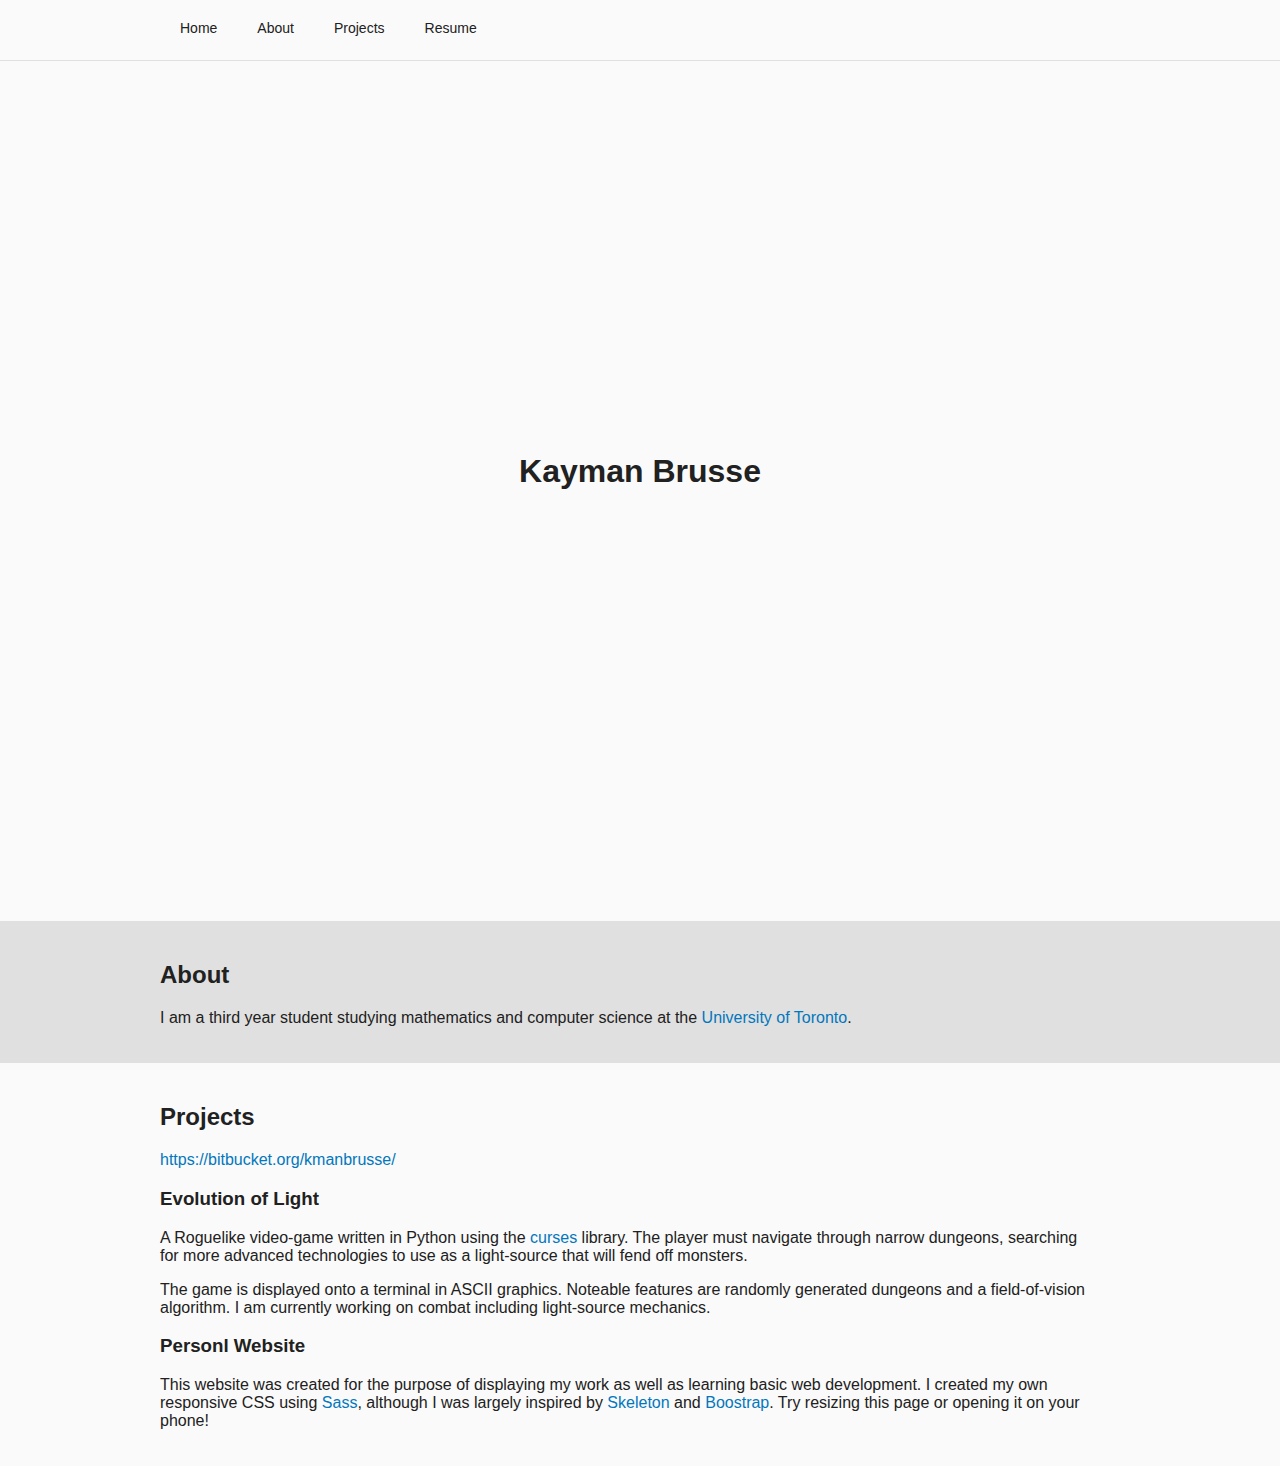
==== index.html @ 4e37dde0 "Added some content. NavBar hovers are the only big thing left to fix." ====
<!DOCTYPE html>
<html lang="en-US">

    <head>
        <meta charset="UTF-8">
        <title>KB</title>
        <meta http-equiv="X-UA-Compatible" content="IE=Edge">
        <meta name="viewport" content="width=device-width, initial-scale=1">
        
        <!-- Responsive CSS -->
        <link rel="stylesheet" href="css/responsive.css">

    </head>

    <body>
        <!-- Nav Bar. -->
        <div class="navbar">
          <nav>
            <ul>
              <li>
                <a class="styled" href="index.html">Home</a>
              </li>
              <li>
                <a class="styled" href="#about">About</a>
              </li>
              <li>
                <a class="styled" href="#projects">Projects</a>
              </li>
              <li>
                <a class="styled" href="#">Resume</a>
              </li>
            </ul>
          </nav>
        </div>

    <div class="res-container">
        <div class="title-container">
            <h1>Kayman Brusse</h1>
        </div>

        <div class="section-container-dark">
            <section id="about">
                <h2>About</h2>
                <p>I am a third year student studying mathematics and computer
                science at the <a class="styled" href="https://www.utoronto.ca/">University of
                Toronto</a>. </p>
            </section>
        </div>

        <div class="section-container">
            <section id="projects">
                <h2>Projects</h2>
                <p>
                <a class="styled" href="https://bitbucket.org/kmanbrusse/">
                https://bitbucket.org/kmanbrusse/</a>
                </p>
                <h3>Evolution of Light</h3>
                <p> A Roguelike video-game written in Python using the <a
                class="styled"
                href="https://docs.python.org/2/howto/curses.html">curses</a>
                library. The player must navigate through narrow dungeons,
                searching for more advanced technologies to use as a
                light-source that will fend off monsters.
                </p>
                <p> The game is displayed onto a terminal in ASCII graphics.
                Noteable features are randomly generated dungeons and a
                field-of-vision algorithm. I am currently working on combat
                including light-source mechanics. 
                </p>
                <h3>Personl Website</h3>
                <p>
                This website was created for the purpose of displaying my work
                as well as learning basic web development. I created my own 
                responsive CSS using <a class="styled" 
                href="http://sass-lang.com/">Sass</a>, although I was largely 
                inspired by <a class="styled"
                href="http://getskeleton.com/">Skeleton</a> and <a
                class="styled" href="http://getbootstrap.com/">Boostrap</a>.
                Try resizing this page or opening it on your phone!
                </p>
            </section>
        </div>
    </div>

    </body>
</html>
---- css/responsive.css ----
/* Responsive CSS - SCSS
 * Author: Kayman Brusse
 */
html, body {
  padding: 0;
  margin: 0;
  font-family: Helvetica, sans-serif;
  background-color: #fafafa;
  color: #212121; }

p {
  padding-right: 30px; }

a {
  color: #0277bd;
  text-decoration: none;
  position: relative; }

a.styled:after {
  content: '';
  position: absolute;
  bottom: 0;
  left: 0;
  width: 0%;
  border-bottom: thin solid #0277bd;
  transition: 0.3s; }
a.styled:hover:after {
  width: 100%; }

.navbar {
  height: 60px;
  width: 100%;
  font-size: 14px;
  border-bottom-style: none;
  background-color: #fafafa; }
  @media (min-width: 1200px) {
    .navbar {
      border-bottom: thin solid #E0E0E0;
      position: fixed; } }
  @media (min-width: 1200px) {
    .navbar nav {
      width: 960px;
      margin: 0 auto; } }
  .navbar ul {
    margin: 0;
    padding: 0; }
  .navbar li {
    display: inline;
    float: left;
    width: 100%;
    display: block;
    border-bottom-style: solid;
    border-bottom: thin solid #f5f5f5; }
    .navbar li:hover {
      background-color: #f5f5f5;
      transition: background-color 0.5s ease; }
    @media (min-width: 1200px) {
      .navbar li {
        border-bottom-style: none;
        display: inline;
        width: auto; } }
  .navbar a {
    display: block;
    text-align: left;
    text-decoration: none;
    color: #212121;
    padding: 20px; }

.title-container {
  text-align: center;
  vertical-align: middle;
  padding: 40px; }
  @media (min-width: 1200px) {
    .title-container {
      height: 100vh;
      line-height: 100vh;
      padding: 0; } }

.section-container-dark {
  background-color: #E0E0E0; }

section {
  width: 100%;
  padding: 20px;
  padding-right: 20px; }
  @media (min-width: 1200px) {
    section {
      width: 960px;
      margin: 0 auto; } }

.res-container {
  overflow: hidden;
  margin: auto;
  width: 100%; }

/*# sourceMappingURL=responsive.css.map */
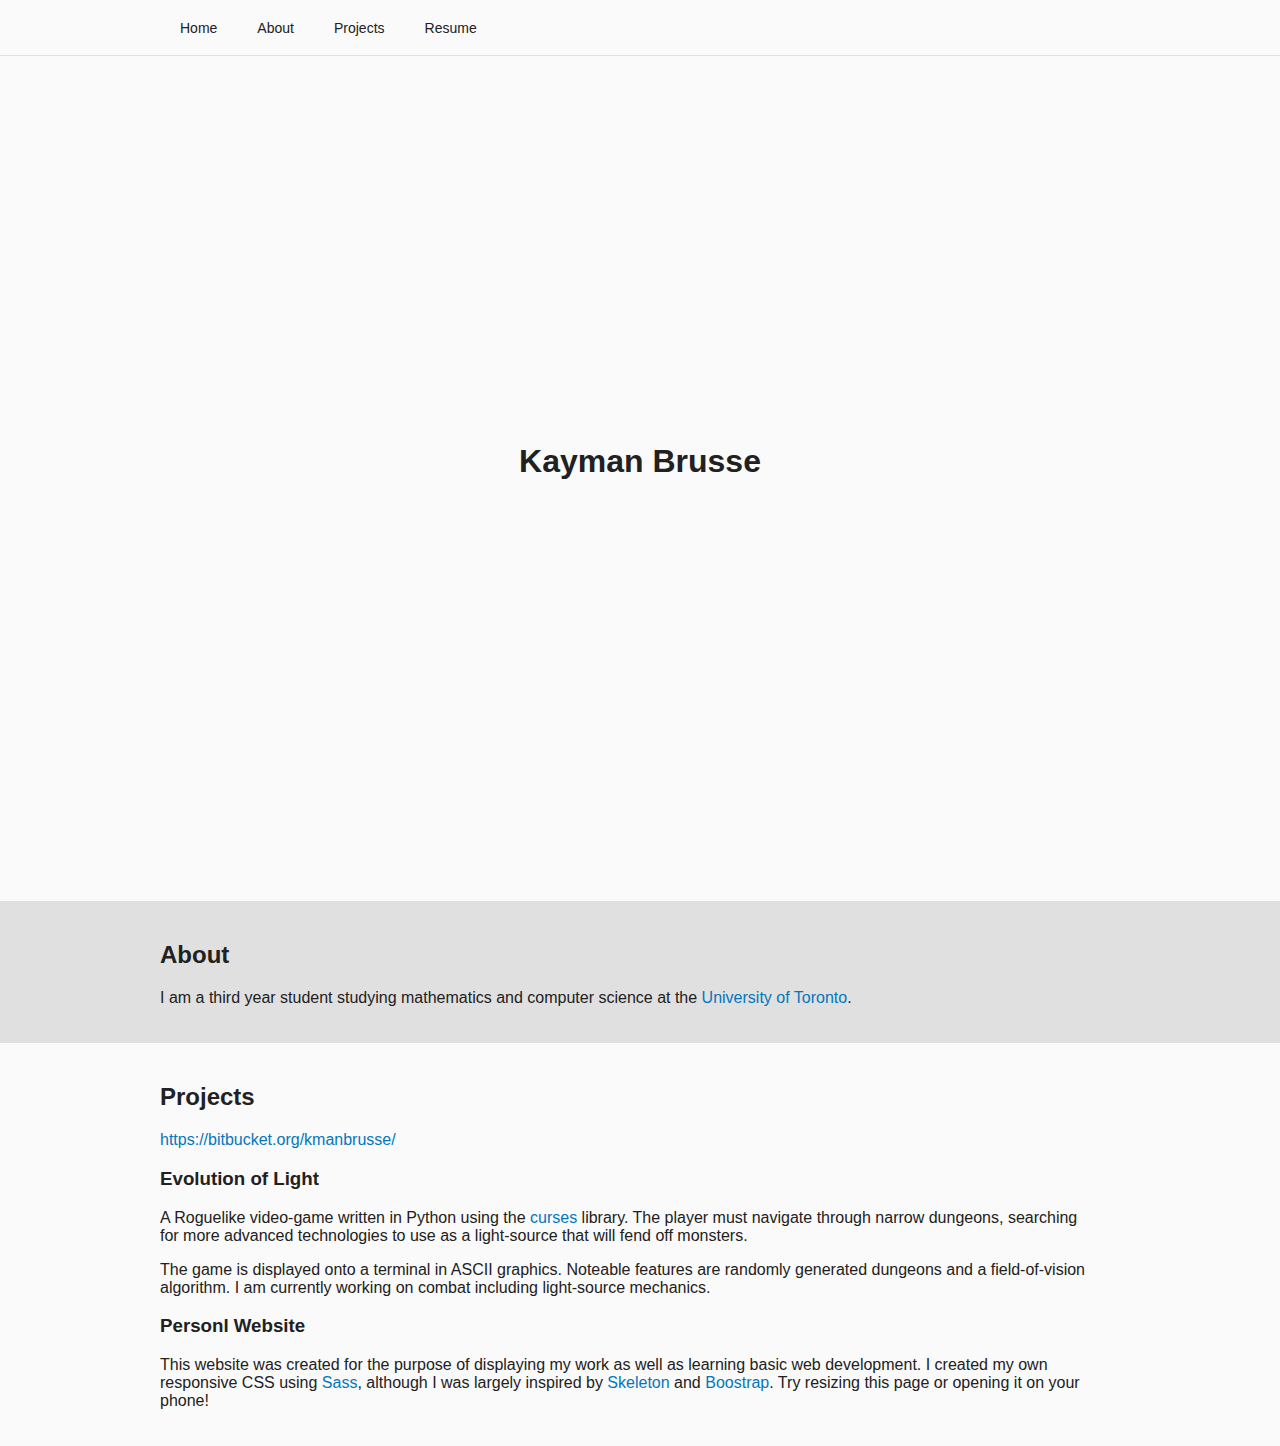
==== commit 7fe315c7: "Fixed nav bar and hacked a fix for title screen size." ====
--- a/index.html
+++ b/index.html
@@ -9,28 +9,27 @@
         
         <!-- Responsive CSS -->
         <link rel="stylesheet" href="css/responsive.css">
-
     </head>
 
     <body>
         <!-- Nav Bar. -->
         <div class="navbar">
-          <nav>
-            <ul>
-              <li>
-                <a class="styled" href="index.html">Home</a>
-              </li>
-              <li>
-                <a class="styled" href="#about">About</a>
-              </li>
-              <li>
-                <a class="styled" href="#projects">Projects</a>
-              </li>
-              <li>
-                <a class="styled" href="#">Resume</a>
-              </li>
-            </ul>
-          </nav>
+            <nav>
+                <ul>
+                    <li>
+                        <a class="styled" href="index.html">Home</a>
+                    </li>
+                    <li>
+                        <a class="styled" href="#about">About</a>
+                    </li>
+                    <li>
+                        <a class="styled" href="#projects">Projects</a>
+                    </li>
+                    <li>
+                        <a class="styled" href="#">Resume</a>
+                    </li>
+                </ul>
+            </nav>
         </div>
 
     <div class="res-container">
--- a/css/responsive.css
+++ b/css/responsive.css
@@ -28,7 +28,7 @@
   width: 100%; }
 
 .navbar {
-  height: 60px;
+  height: 55px;
   width: 100%;
   font-size: 14px;
   border-bottom-style: none;
@@ -72,9 +72,10 @@
   padding: 40px; }
   @media (min-width: 1200px) {
     .title-container {
-      height: 100vh;
-      line-height: 100vh;
-      padding: 0; } }
+      height: calc(100vh - 20px);
+      line-height: calc(100vh - 20px);
+      padding: 0;
+      margin: 0; } }
 
 .section-container-dark {
   background-color: #E0E0E0; }
@@ -90,7 +91,7 @@
 
 .res-container {
   overflow: hidden;
-  margin: auto;
+  margin: 0 auto;
   width: 100%; }
 
 /*# sourceMappingURL=responsive.css.map */
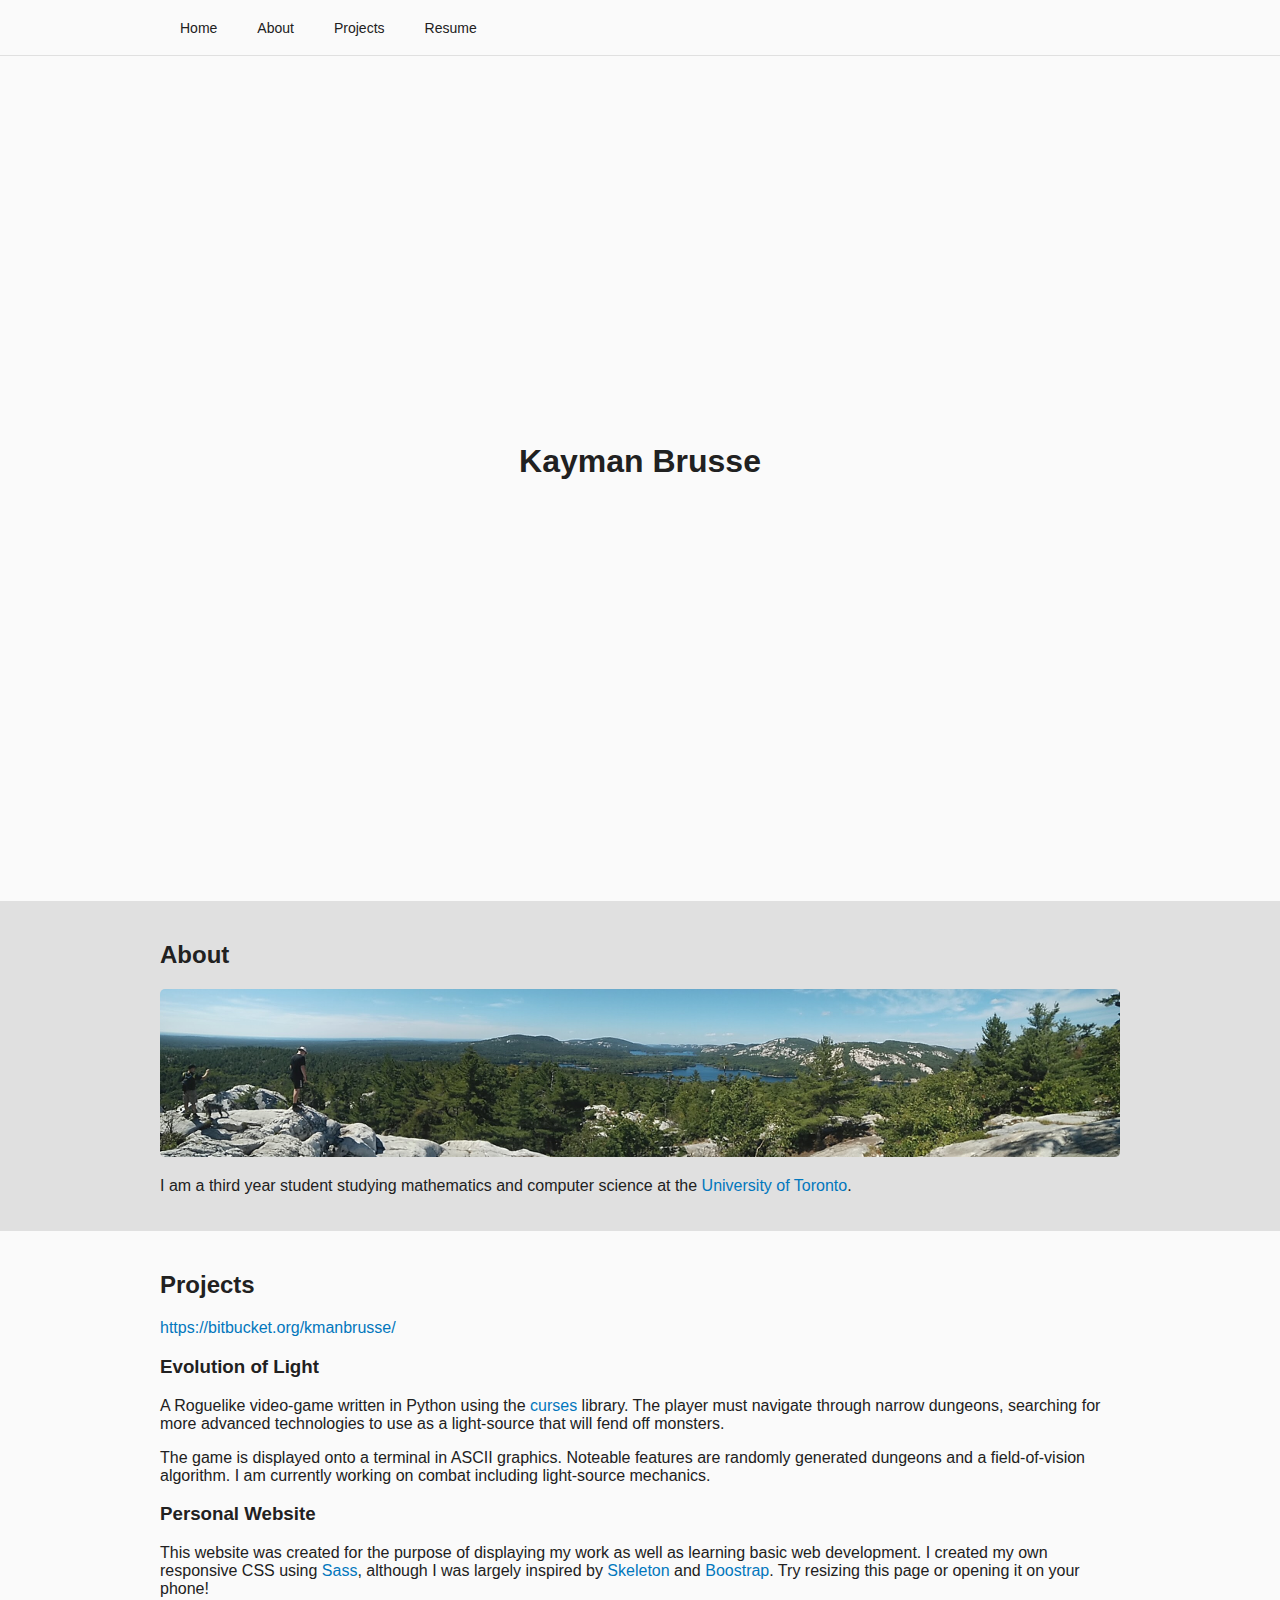
==== commit ae846d4a: "Merge branch 'sass_css'" ====
--- a/index.html
+++ b/index.html
@@ -5,6 +5,8 @@
         <meta charset="UTF-8">
         <title>KB</title>
         <meta http-equiv="X-UA-Compatible" content="IE=Edge">
+
+        <!-- Responsive Meta Tag -->
         <meta name="viewport" content="width=device-width, initial-scale=1">
         
         <!-- Responsive CSS -->
@@ -12,6 +14,7 @@
     </head>
 
     <body>
+
         <!-- Nav Bar. -->
         <div class="navbar">
             <nav>
@@ -33,50 +36,63 @@
         </div>
 
     <div class="res-container">
+        
+        <!-- Title Page -->
         <div class="title-container">
             <h1>Kayman Brusse</h1>
         </div>
 
+        <!-- About Section -->
         <div class="section-container-dark">
-            <section id="about">
+            <span class="anchor" id="about"></span> <!-- Linked from navbar. -->
+
+            <section>
                 <h2>About</h2>
+                
+                <img sizes="75vw"
+                srcset="resources/about_title_960.png 960w,
+                resources/about_title_massive.png 2448ww"
+                src="resources/about_title_768.png"
+                alt="Me at The Crack in Killarney">
+
+
                 <p>I am a third year student studying mathematics and computer
-                science at the <a class="styled" href="https://www.utoronto.ca/">University of
-                Toronto</a>. </p>
+                science at the <a class="styled" href="https://www.utoronto.ca/">
+                University of Toronto</a>.</p>
             </section>
         </div>
+        
+        <!-- Projects Section -->
+        <div class="section-container">
+            <span class="anchor" id="projects"></span>
 
-        <div class="section-container">
-            <section id="projects">
+            <section>
                 <h2>Projects</h2>
-                <p>
-                <a class="styled" href="https://bitbucket.org/kmanbrusse/">
-                https://bitbucket.org/kmanbrusse/</a>
-                </p>
+                <p><a class="styled" href="https://bitbucket.org/kmanbrusse/">
+                    https://bitbucket.org/kmanbrusse/</a></p>
+                
                 <h3>Evolution of Light</h3>
                 <p> A Roguelike video-game written in Python using the <a
                 class="styled"
                 href="https://docs.python.org/2/howto/curses.html">curses</a>
                 library. The player must navigate through narrow dungeons,
                 searching for more advanced technologies to use as a
-                light-source that will fend off monsters.
-                </p>
+                light-source that will fend off monsters.</p>
+
                 <p> The game is displayed onto a terminal in ASCII graphics.
                 Noteable features are randomly generated dungeons and a
                 field-of-vision algorithm. I am currently working on combat
-                including light-source mechanics. 
-                </p>
-                <h3>Personl Website</h3>
-                <p>
-                This website was created for the purpose of displaying my work
+                including light-source mechanics. </p>
+                
+                <h3>Personal Website</h3>
+                <p>This website was created for the purpose of displaying my work
                 as well as learning basic web development. I created my own 
                 responsive CSS using <a class="styled" 
                 href="http://sass-lang.com/">Sass</a>, although I was largely 
                 inspired by <a class="styled"
                 href="http://getskeleton.com/">Skeleton</a> and <a
                 class="styled" href="http://getbootstrap.com/">Boostrap</a>.
-                Try resizing this page or opening it on your phone!
-                </p>
+                Try resizing this page or opening it on your phone!</p>
             </section>
         </div>
     </div>
--- a/css/responsive.css
+++ b/css/responsive.css
@@ -1,15 +1,18 @@
 /* Responsive CSS - SCSS
  * Author: Kayman Brusse
  */
-html, body {
+/* -- Responsive Mixins -- */
+/* -- Responsive Classes -- */
+body {
   padding: 0;
   margin: 0;
   font-family: Helvetica, sans-serif;
   background-color: #fafafa;
   color: #212121; }
 
-p {
-  padding-right: 30px; }
+img {
+  width: 100%;
+  border-radius: 5px; }
 
 a {
   color: #0277bd;
@@ -33,10 +36,14 @@
   font-size: 14px;
   border-bottom-style: none;
   background-color: #fafafa; }
-  @media (min-width: 1200px) {
+  @media (min-width: 960px) {
     .navbar {
       border-bottom: thin solid #E0E0E0;
       position: fixed; } }
+  @media (min-width: 960px) {
+    .navbar nav {
+      width: 768px;
+      margin: 0 auto; } }
   @media (min-width: 1200px) {
     .navbar nav {
       width: 960px;
@@ -45,20 +52,18 @@
     margin: 0;
     padding: 0; }
   .navbar li {
-    display: inline;
     float: left;
     width: 100%;
     display: block;
-    border-bottom-style: solid;
-    border-bottom: thin solid #f5f5f5; }
-    .navbar li:hover {
-      background-color: #f5f5f5;
-      transition: background-color 0.5s ease; }
-    @media (min-width: 1200px) {
+    border-bottom: thin solid #E0E0E0; }
+    @media (min-width: 960px) {
       .navbar li {
         border-bottom-style: none;
         display: inline;
         width: auto; } }
+    .navbar li:hover {
+      background-color: #f5f5f5;
+      transition: background-color 0.5s ease; }
   .navbar a {
     display: block;
     text-align: left;
@@ -66,28 +71,44 @@
     color: #212121;
     padding: 20px; }
 
+/* -- Title Container -- 
+ * 
+ * Container for a centered title page.
+ */
 .title-container {
   text-align: center;
   vertical-align: middle;
   padding: 40px; }
-  @media (min-width: 1200px) {
+  @media (min-width: 960px) {
     .title-container {
       height: calc(100vh - 20px);
       line-height: calc(100vh - 20px);
       padding: 0;
       margin: 0; } }
 
+.section-container {
+  width: 100%; }
+
 .section-container-dark {
+  width: 100%;
   background-color: #E0E0E0; }
 
 section {
-  width: 100%;
-  padding: 20px;
-  padding-right: 20px; }
+  padding: 20px; }
+  @media (min-width: 960px) {
+    section {
+      width: 768px;
+      margin: 0 auto; } }
   @media (min-width: 1200px) {
     section {
       width: 960px;
       margin: 0 auto; } }
+
+.anchor {
+  display: block;
+  position: relative;
+  top: -55px;
+  visibility: hidden; }
 
 .res-container {
   overflow: hidden;
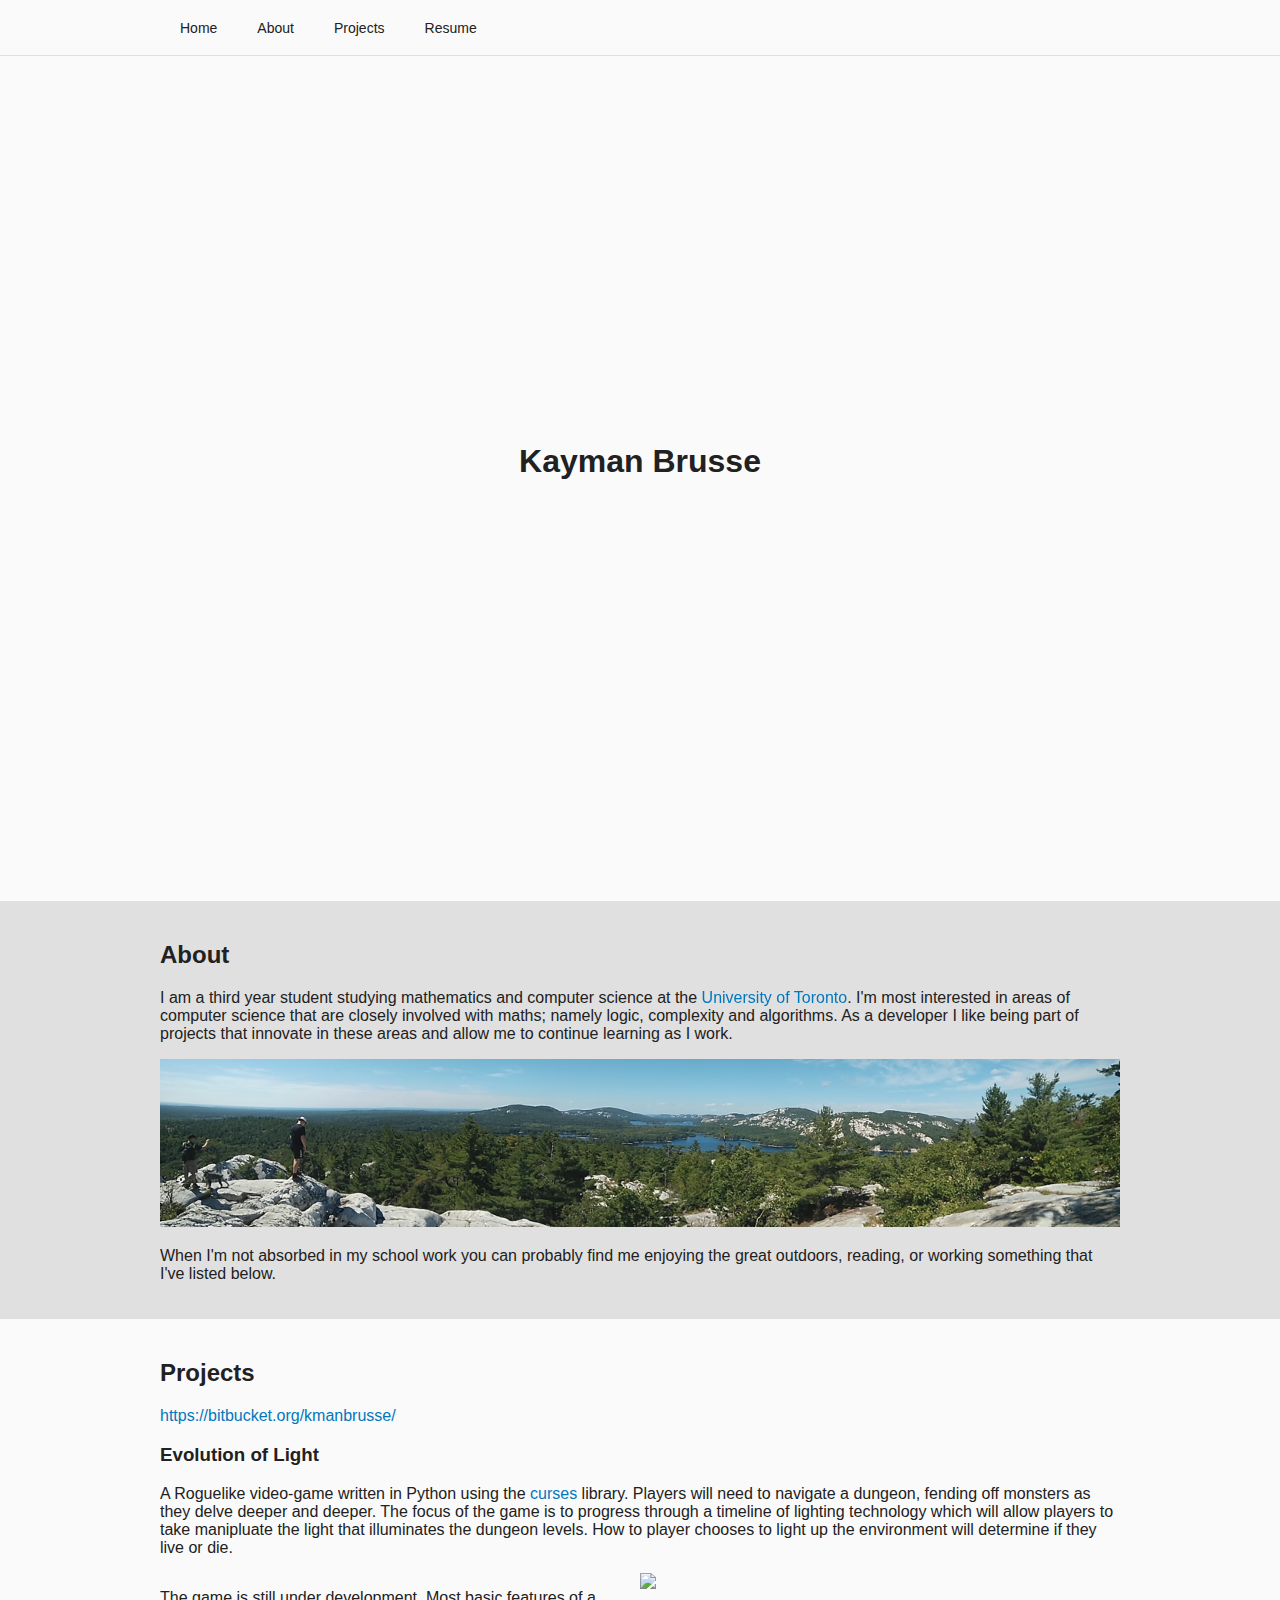
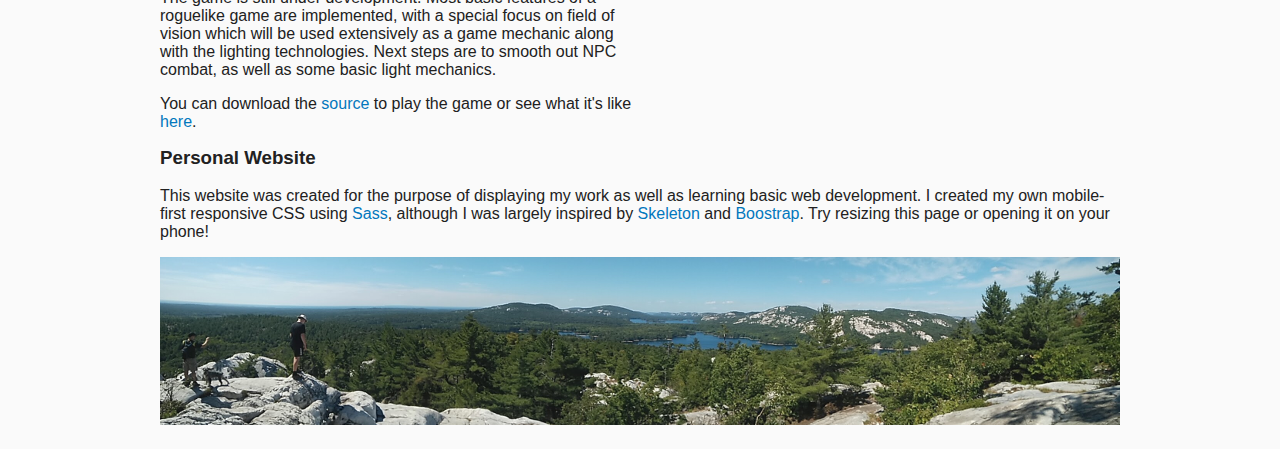
==== commit 1b8cc20f: "Fixed links not being underlined properly." ====
--- a/index.html
+++ b/index.html
@@ -11,91 +11,143 @@
         
         <!-- Responsive CSS -->
         <link rel="stylesheet" href="css/responsive.css">
+        
+        <!-- Responsive JS -->
+        <script type="text/javascript" src="js/responsive.js"></script>
     </head>
 
     <body>
-
-        <!-- Nav Bar. -->
-        <div class="navbar">
+        
+        <!-- Nav Bar -->
+        <div class="navbar-container" id="top_navbar">
             <nav>
                 <ul>
+                    
+                    <!-- Home Button -->
                     <li>
                         <a class="styled" href="index.html">Home</a>
                     </li>
-                    <li>
-                        <a class="styled" href="#about">About</a>
-                    </li>
-                    <li>
-                        <a class="styled" href="#projects">Projects</a>
-                    </li>
-                    <li>
-                        <a class="styled" href="#">Resume</a>
-                    </li>
+
+                    <!-- Dropdown Menu Buttom -->
+                    <div class="navbar-burger-menu">
+                        <li>
+                            <a href="javascript:void(0)"
+                            onclick="toggle_navbar_menu()">
+                                <span></span>
+                                <span></span>
+                                <span></span>
+                            </a>
+                        </li>  
+                    </div>
+
+                    <!-- Dropdown Menu Items -->
+                    <div class="navbar-menu-items">
+                        <li>
+                            <a class="styled" href="#about">About</a>
+                        </li>
+                        <li>
+                            <a class="styled" href="#projects">Projects</a>
+                        </li>
+                        <li>
+                            <a class="styled" href="#">Resume</a>
+                        </li>
+                    </div>
                 </ul>
             </nav>
         </div>
 
-    <div class="res-container">
-        
-        <!-- Title Page -->
-        <div class="title-container">
-            <h1>Kayman Brusse</h1>
+        <div class="res-container">
+            
+            <!-- Title Page -->
+            <div class="title-container">
+                <h1>Kayman Brusse</h1>
+            </div>
+
+            <!-- About Section -->
+            <div class="section-container-dark">
+                <span class="anchor" id="about"></span> <!-- Linked from navbar. -->
+
+                <section>
+                    <div class="col-1-1">
+                    <h2>About</h2>
+                    
+                    <p>I am a third year student studying mathematics and computer
+                    science at the <a class="styled" href="https://www.utoronto.ca/">
+                    University of Toronto</a>. I'm most interested in areas of
+                    computer science that are closely involved with maths; namely
+                    logic, complexity and algorithms. As a developer I like being
+                    part of projects that innovate in these areas and allow me to
+                    continue learning as I work.</p>
+
+                    <img sizes="75vw"
+                    srcset="resources/about_title_960.png 960w,
+                    resources/about_title_massive.png 2448w"
+                    src="resources/about_title_768.png"
+                    alt="Me at The Crack in Killarney">
+
+                    <p>When I'm not absorbed in my school work you can probably find me
+                    enjoying the great outdoors, reading, or working
+                    something that I've listed below. </p>
+                    </div>
+                </section>
+            </div>
+            
+            <!-- Projects Section -->
+            <div class="section-container">
+                <span class="anchor" id="projects"></span>
+
+                <section>
+                    <div class="col-1-1">
+                    <h2>Projects</h2>
+                    <p><a class="styled" href="https://bitbucket.org/kmanbrusse/">
+                        https://bitbucket.org/kmanbrusse/</a></p>
+                    
+                    <h3>Evolution of Light</h3>
+
+                    <p> A Roguelike video-game written in Python using the <a
+                    class="styled"
+                    href="https://docs.python.org/2/howto/curses.html">curses</a>
+                    library. Players will need to navigate a dungeon, fending off
+                    monsters as they delve deeper and deeper. The focus of the game
+                    is to progress through a timeline of lighting technology which
+                    will allow players to take manipluate the light that
+                    illuminates the dungeon levels. How to player chooses to light
+                    up the environment will determine if they live or die.</p>
+                    </div>
+
+                    <div class="col-1-2"> 
+                    <p> The game is still under development. Most basic features of
+                    a roguelike game are implemented, with a special focus on field
+                    of vision which will be used extensively as a game mechanic
+                    along with the lighting technologies. Next steps are to smooth
+                    out NPC combat, as well as some basic light mechanics.</p>
+
+                    <p> You can download the <a class="styled"
+                    href="https://bitbucket.org/kmanbrusse/evolution_of_light">source</a> 
+                    to play the game or see what it's like <a class="styled"
+                    href="#">here</a>.</p>
+                    </div>
+                    
+                    <div class="col-1-2">
+                    <img src="resources/eol_scrnsht_700.png">
+                    </div>
+                    
+                    <div class="col-1-1">
+                    <h3>Personal Website</h3>
+                    
+                    <p>This website was created for the purpose of displaying my work
+                    as well as learning basic web development. I created my own
+                    mobile-first responsive CSS using <a class="styled" 
+                    href="http://sass-lang.com/">Sass</a>, although I was largely 
+                    inspired by <a class="styled"
+                    href="http://getskeleton.com/">Skeleton</a> and <a
+                    class="styled" href="http://getbootstrap.com/">Boostrap</a>.
+                    Try resizing this page or opening it on your phone!</p>
+
+                    <img src="resources/about_title_960.png">
+                    </div>
+                </section>
+            </div>
         </div>
-
-        <!-- About Section -->
-        <div class="section-container-dark">
-            <span class="anchor" id="about"></span> <!-- Linked from navbar. -->
-
-            <section>
-                <h2>About</h2>
-                
-                <img sizes="75vw"
-                srcset="resources/about_title_960.png 960w,
-                resources/about_title_massive.png 2448ww"
-                src="resources/about_title_768.png"
-                alt="Me at The Crack in Killarney">
-
-
-                <p>I am a third year student studying mathematics and computer
-                science at the <a class="styled" href="https://www.utoronto.ca/">
-                University of Toronto</a>.</p>
-            </section>
-        </div>
-        
-        <!-- Projects Section -->
-        <div class="section-container">
-            <span class="anchor" id="projects"></span>
-
-            <section>
-                <h2>Projects</h2>
-                <p><a class="styled" href="https://bitbucket.org/kmanbrusse/">
-                    https://bitbucket.org/kmanbrusse/</a></p>
-                
-                <h3>Evolution of Light</h3>
-                <p> A Roguelike video-game written in Python using the <a
-                class="styled"
-                href="https://docs.python.org/2/howto/curses.html">curses</a>
-                library. The player must navigate through narrow dungeons,
-                searching for more advanced technologies to use as a
-                light-source that will fend off monsters.</p>
-
-                <p> The game is displayed onto a terminal in ASCII graphics.
-                Noteable features are randomly generated dungeons and a
-                field-of-vision algorithm. I am currently working on combat
-                including light-source mechanics. </p>
-                
-                <h3>Personal Website</h3>
-                <p>This website was created for the purpose of displaying my work
-                as well as learning basic web development. I created my own 
-                responsive CSS using <a class="styled" 
-                href="http://sass-lang.com/">Sass</a>, although I was largely 
-                inspired by <a class="styled"
-                href="http://getskeleton.com/">Skeleton</a> and <a
-                class="styled" href="http://getbootstrap.com/">Boostrap</a>.
-                Try resizing this page or opening it on your phone!</p>
-            </section>
-        </div>
-    </div>
-
     </body>
 </html>
--- a/css/responsive.css
+++ b/css/responsive.css
@@ -1,7 +1,7 @@
-/* Responsive CSS - SCSS
+/* 
+ * Responsive CSS - SCSS
  * Author: Kayman Brusse
  */
-/* -- Responsive Mixins -- */
 /* -- Responsive Classes -- */
 body {
   padding: 0;
@@ -11,80 +11,114 @@
   color: #212121; }
 
 img {
-  width: 100%;
-  border-radius: 5px; }
+  width: calc(100% + 2*20px);
+  margin-left: -20px; }
+  @media (min-width: 960px) {
+    img {
+      width: 100%;
+      margin-left: 0; } }
 
 a {
   color: #0277bd;
   text-decoration: none;
   position: relative; }
+  a.styled:after {
+    content: '';
+    position: absolute;
+    bottom: 0;
+    left: 0;
+    width: 0%;
+    border-bottom: thin solid #0277bd;
+    transition: 0.3s; }
+  a.styled:hover:after {
+    width: 100%; }
 
-a.styled:after {
-  content: '';
-  position: absolute;
-  bottom: 0;
-  left: 0;
-  width: 0%;
-  border-bottom: thin solid #0277bd;
-  transition: 0.3s; }
-a.styled:hover:after {
-  width: 100%; }
-
-.navbar {
+.navbar-container {
+  border-bottom: thin solid #E0E0E0;
   height: 55px;
   width: 100%;
   font-size: 14px;
-  border-bottom-style: none;
-  background-color: #fafafa; }
+  background-color: #fafafa;
+  position: fixed; }
+  .navbar-container span {
+    display: block;
+    width: 18px;
+    height: 2px;
+    margin-bottom: 4px;
+    background: #212121;
+    padding: 0; }
   @media (min-width: 960px) {
-    .navbar {
-      border-bottom: thin solid #E0E0E0;
-      position: fixed; } }
-  @media (min-width: 960px) {
-    .navbar nav {
+    .navbar-container nav {
       width: 768px;
       margin: 0 auto; } }
   @media (min-width: 1200px) {
-    .navbar nav {
+    .navbar-container nav {
       width: 960px;
       margin: 0 auto; } }
-  .navbar ul {
+  .navbar-container ul {
     margin: 0;
     padding: 0; }
-  .navbar li {
+  .navbar-container li {
     float: left;
-    width: 100%;
-    display: block;
-    border-bottom: thin solid #E0E0E0; }
+    list-style-type: none; }
     @media (min-width: 960px) {
-      .navbar li {
-        border-bottom-style: none;
+      .navbar-container li {
         display: inline;
         width: auto; } }
-    .navbar li:hover {
-      background-color: #f5f5f5;
-      transition: background-color 0.5s ease; }
-  .navbar a {
+  .navbar-container a {
     display: block;
-    text-align: left;
-    text-decoration: none;
     color: #212121;
-    padding: 20px; }
+    padding: 20px;
+    position: relative; }
+  .navbar-container.open .navbar-menu-items {
+    transform: translate(0, -100%); }
+    .navbar-container.open .navbar-menu-items li {
+      display: block;
+      width: 100%;
+      border-bottom: thin solid #E0E0E0; }
+  .navbar-container.open span {
+    transform: translate(2px, 0px) rotate(45deg) scale(1.2, 1); }
+    .navbar-container.open span:nth-last-child(2) {
+      opacity: 0;
+      transform: rotate(0deg) scale(0.2, 0.2); }
+    .navbar-container.open span:nth-last-child(1) {
+      transform: rotate(-45deg) translate(0px, 0px) scale(1.2, 1); }
 
-/* -- Title Container -- 
- * 
- * Container for a centered title page.
- */
+.navbar-burger-menu span {
+  display: block;
+  width: 18px;
+  height: 2px;
+  margin-bottom: 4px;
+  background: #212121;
+  transform-origin: 4px 0px;
+  transition: transform 0.5s cubic-bezier(0.77, 0.2, 0.05, 1), background 0.5s cubic-bezier(0.77, 0.2, 0.05, 1), opacity 0.55s ease; }
+  .navbar-burger-menu span:first-child {
+    transform-origin: 0% 0%; }
+  .navbar-burger-menu span:nth-last-child(2) {
+    transform-origin: 0% 100%; }
+.navbar-burger-menu li {
+  height: 55px;
+  float: right; }
+  @media (min-width: 960px) {
+    .navbar-burger-menu li {
+      display: none; } }
+
+.navbar-menu-items {
+  /* TODO: Add animation to menu items coming down. */ }
+  .navbar-menu-items li {
+    display: none;
+    background-color: #fafafa; }
+    @media (min-width: 960px) {
+      .navbar-menu-items li {
+        display: inline;
+        background-color: transparent;
+        width: auto; } }
+
 .title-container {
   text-align: center;
   vertical-align: middle;
-  padding: 40px; }
-  @media (min-width: 960px) {
-    .title-container {
-      height: calc(100vh - 20px);
-      line-height: calc(100vh - 20px);
-      padding: 0;
-      margin: 0; } }
+  height: calc(100vh - 20px);
+  line-height: calc(100vh - 20px); }
 
 .section-container {
   width: 100%; }
@@ -115,4 +149,15 @@
   margin: 0 auto;
   width: 100%; }
 
+@media (min-width: 960px) {
+  .col-1-1 {
+    width: 100%;
+    display: block;
+    clear: both; } }
+
+@media (min-width: 960px) {
+  .col-1-2 {
+    float: left;
+    width: 50%; } }
+
 /*# sourceMappingURL=responsive.css.map */
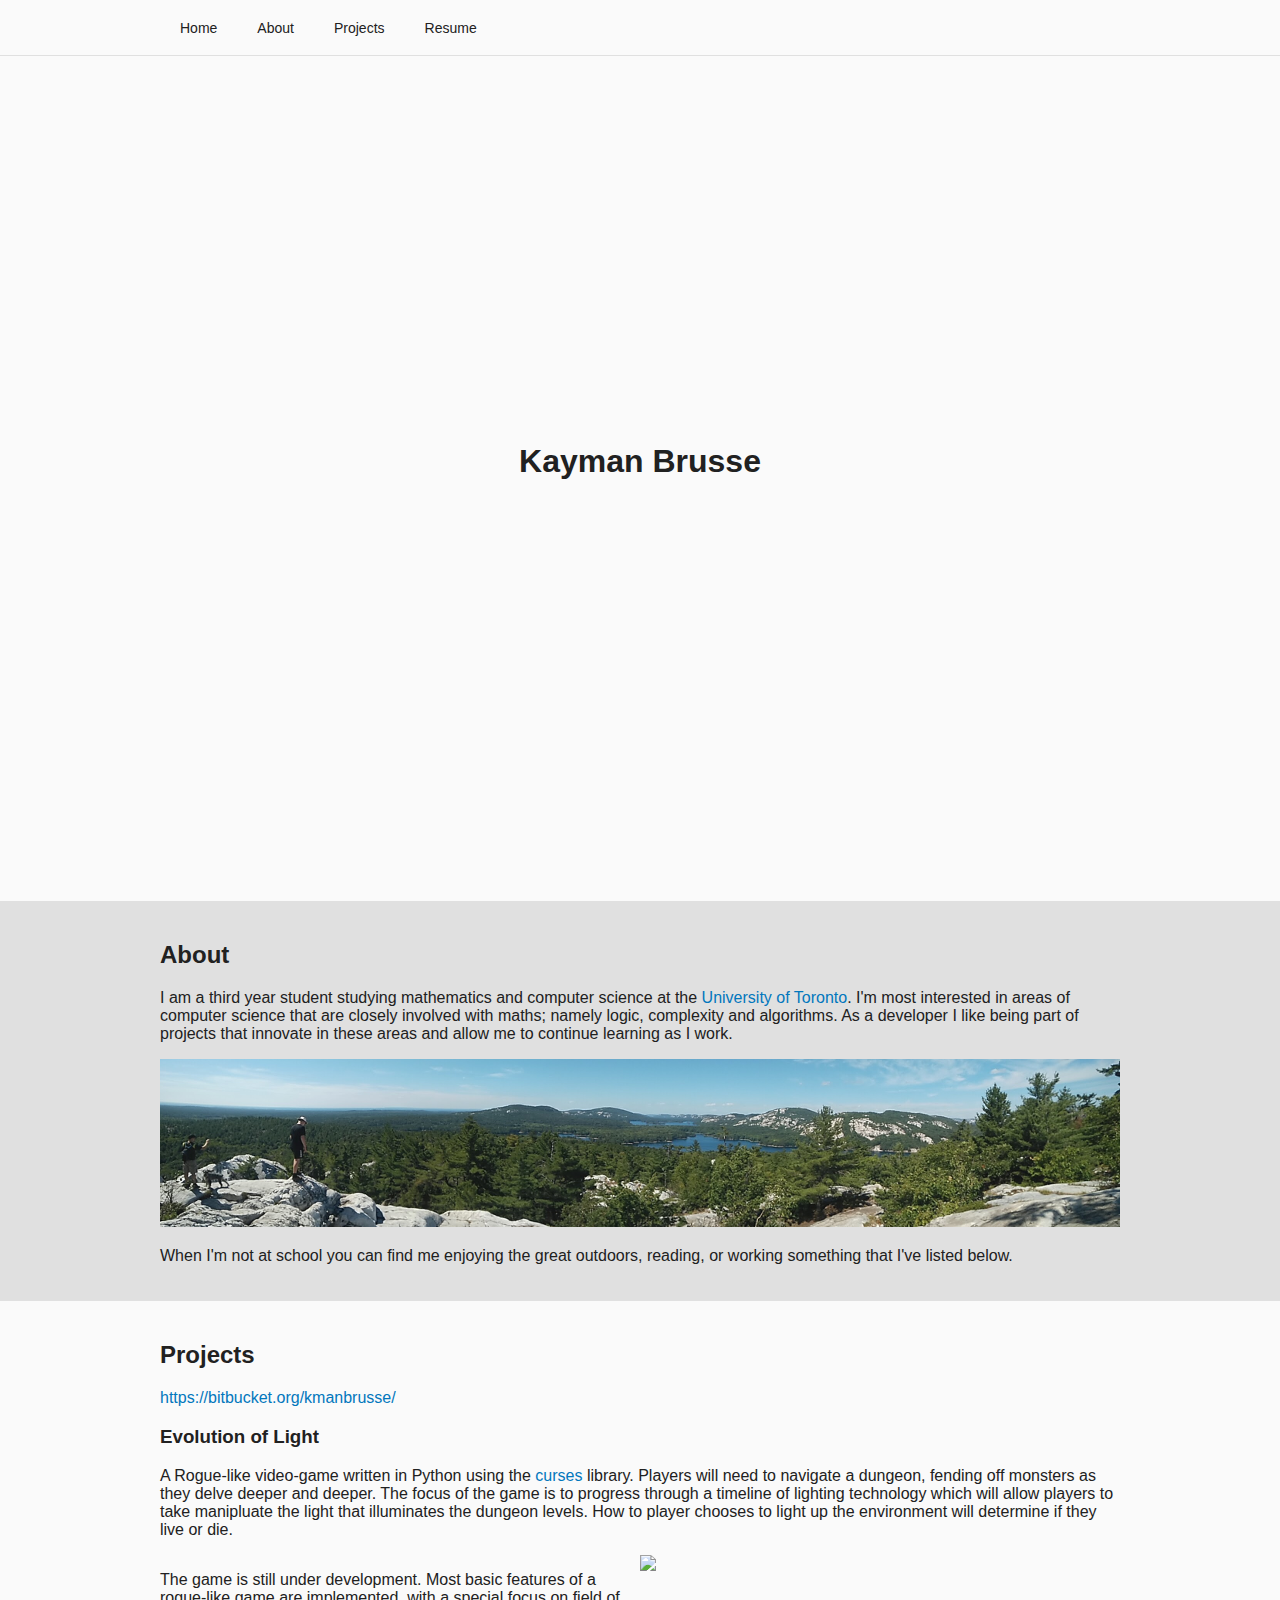
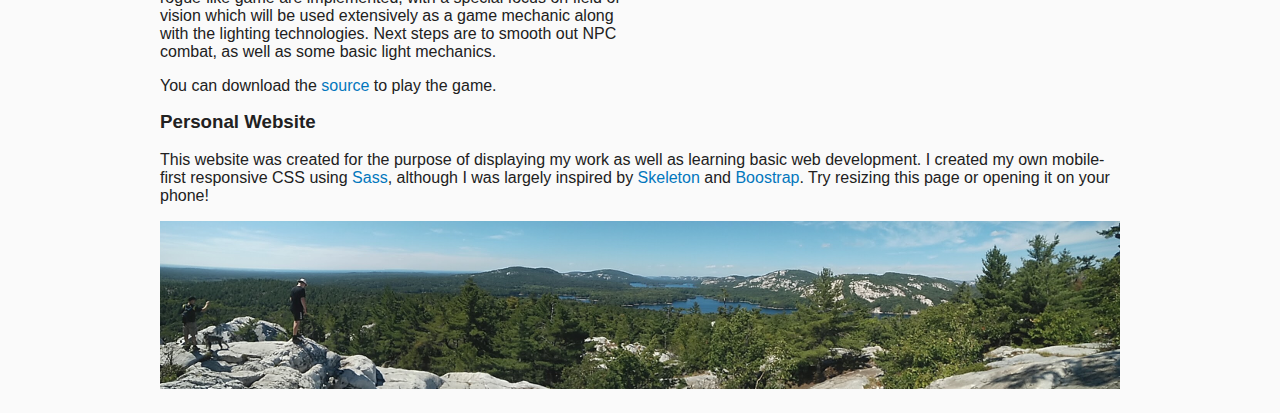
==== commit 6332a252: "Fixed animation and proof-read content." ====
--- a/index.html
+++ b/index.html
@@ -41,7 +41,8 @@
                     </div>
 
                     <!-- Dropdown Menu Items -->
-                    <div class="navbar-menu-items">
+                    <div class="navbar-menu-items"
+                    onclick="close_navbar_menu()">
                         <li>
                             <a class="styled" href="#about">About</a>
                         </li>
@@ -85,9 +86,8 @@
                     src="resources/about_title_768.png"
                     alt="Me at The Crack in Killarney">
 
-                    <p>When I'm not absorbed in my school work you can probably find me
-                    enjoying the great outdoors, reading, or working
-                    something that I've listed below. </p>
+                    <p>When I'm not at school you can find me enjoying the great 
+                    outdoors, reading, or working something that I've listed below. </p>
                     </div>
                 </section>
             </div>
@@ -104,7 +104,7 @@
                     
                     <h3>Evolution of Light</h3>
 
-                    <p> A Roguelike video-game written in Python using the <a
+                    <p> A Rogue-like video-game written in Python using the <a
                     class="styled"
                     href="https://docs.python.org/2/howto/curses.html">curses</a>
                     library. Players will need to navigate a dungeon, fending off
@@ -117,15 +117,16 @@
 
                     <div class="col-1-2"> 
                     <p> The game is still under development. Most basic features of
-                    a roguelike game are implemented, with a special focus on field
+                    a rogue-like game are implemented, with a special focus on field
                     of vision which will be used extensively as a game mechanic
                     along with the lighting technologies. Next steps are to smooth
                     out NPC combat, as well as some basic light mechanics.</p>
 
                     <p> You can download the <a class="styled"
                     href="https://bitbucket.org/kmanbrusse/evolution_of_light">source</a> 
-                    to play the game or see what it's like <a class="styled"
-                    href="#">here</a>.</p>
+                    to play the game. </p>
+                    <!-- or see what it's like <a class="styled"
+                    href="#">here</a>.</p> -->
                     </div>
                     
                     <div class="col-1-2">
--- a/css/responsive.css
+++ b/css/responsive.css
@@ -39,7 +39,8 @@
   width: 100%;
   font-size: 14px;
   background-color: #fafafa;
-  position: fixed; }
+  position: fixed;
+  z-index: 2; }
   .navbar-container span {
     display: block;
     width: 18px;
@@ -71,7 +72,7 @@
     padding: 20px;
     position: relative; }
   .navbar-container.open .navbar-menu-items {
-    transform: translate(0, -100%); }
+    transform: scale(1, 1); }
     .navbar-container.open .navbar-menu-items li {
       display: block;
       width: 100%;
@@ -104,7 +105,13 @@
       display: none; } }
 
 .navbar-menu-items {
-  /* TODO: Add animation to menu items coming down. */ }
+  /* TODO: Fix animation from overlapping other elements */
+  transform: scale(1, 0);
+  transition: transform 0.5s cubic-bezier(0.77, 0.2, 0.05, 1); }
+  @media (min-width: 960px) {
+    .navbar-menu-items {
+      transform: scale(1, 1);
+      transition: none; } }
   .navbar-menu-items li {
     display: none;
     background-color: #fafafa; }
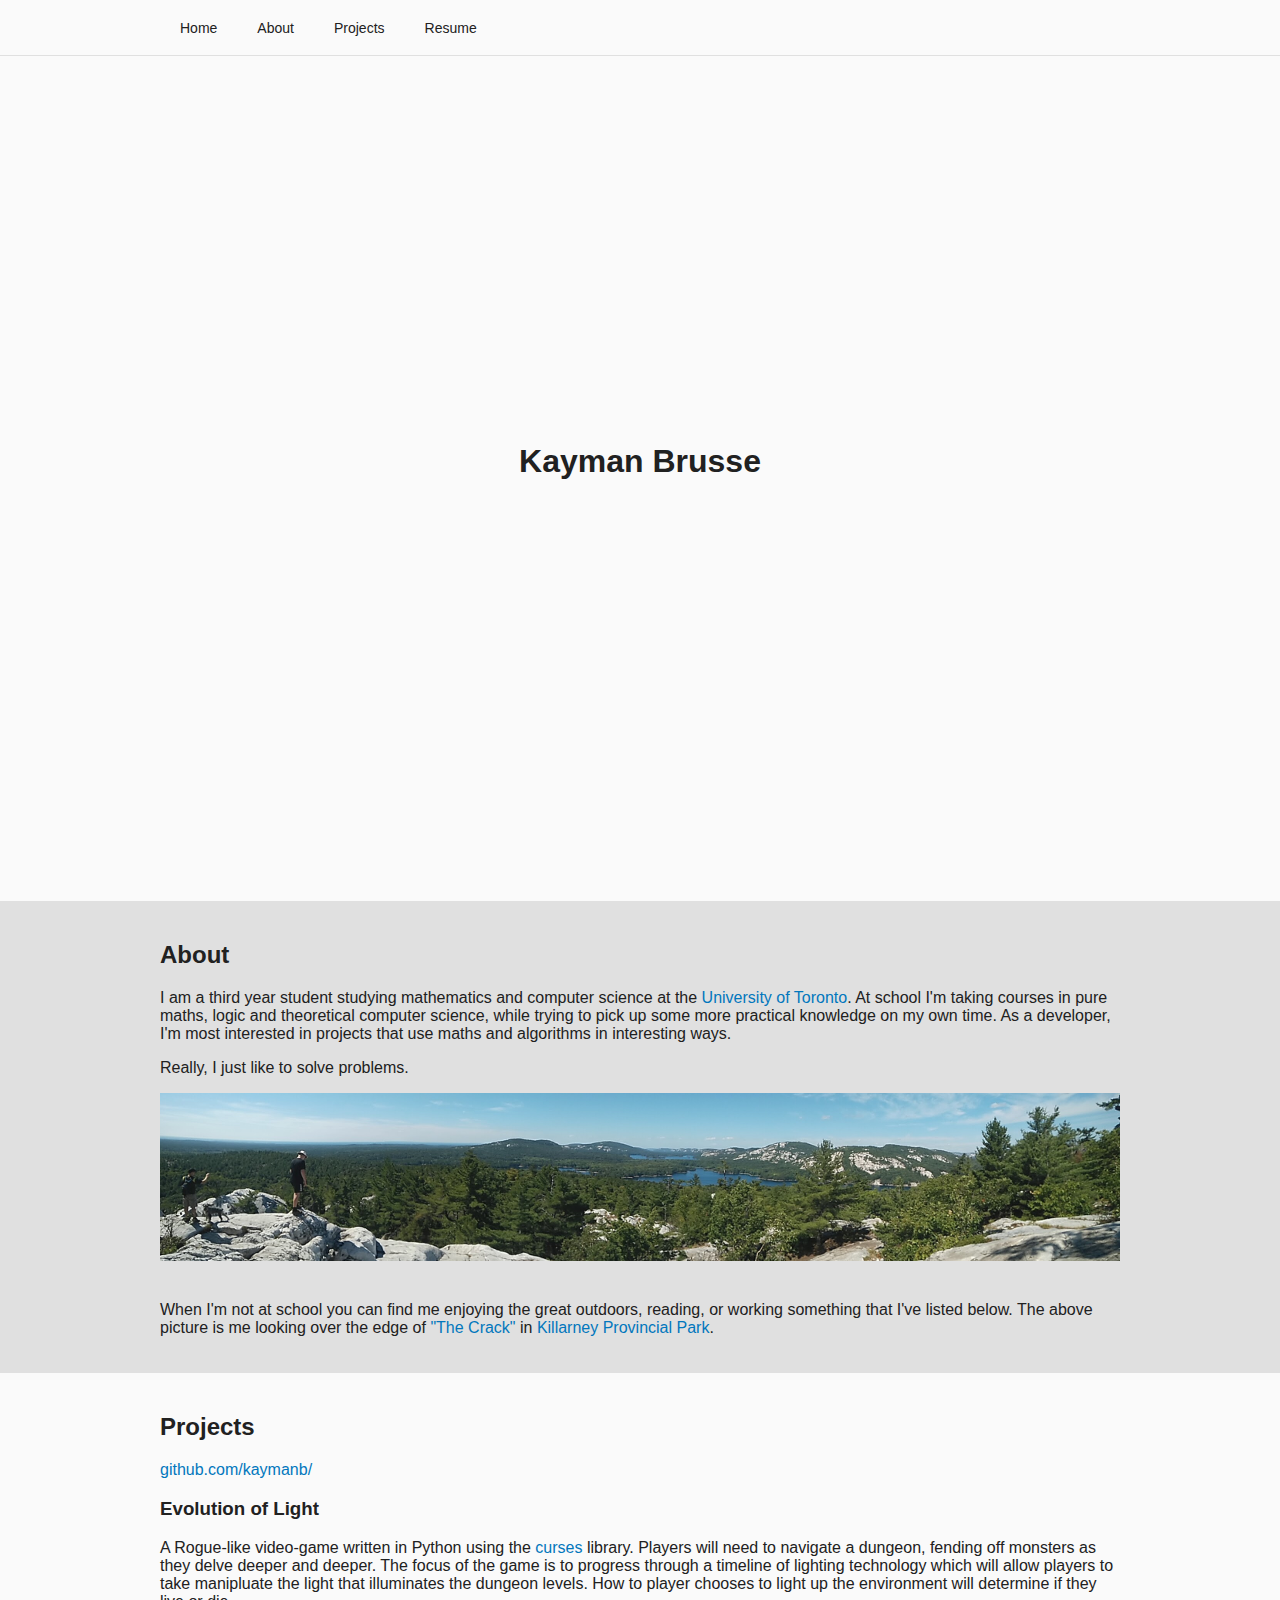
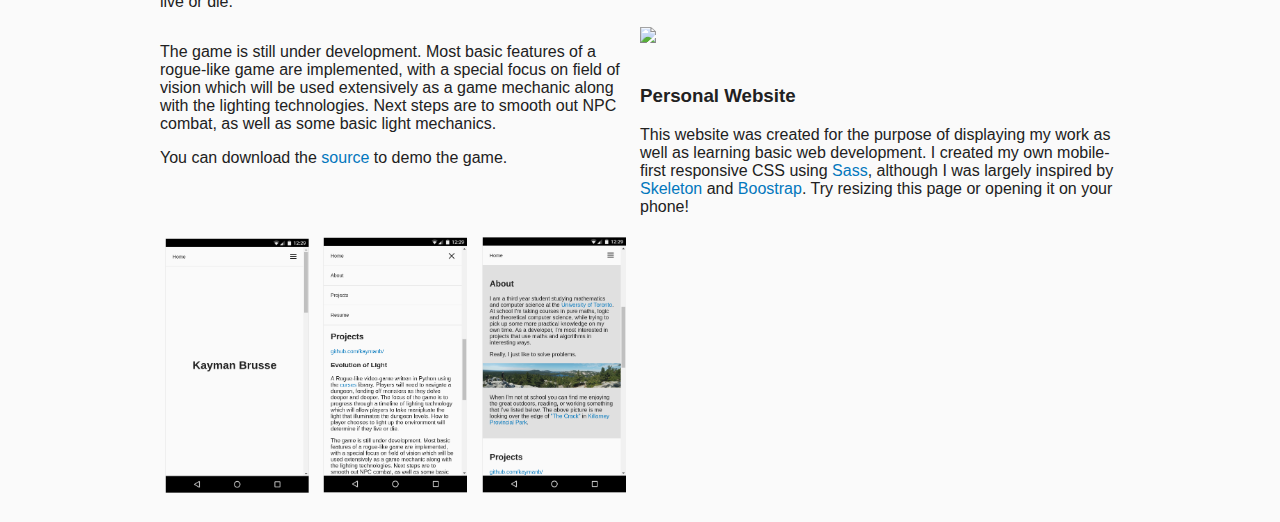
==== commit d9c725dd: "Added photos of mobile website. Some css formatting." ====
--- a/index.html
+++ b/index.html
@@ -50,7 +50,8 @@
                             <a class="styled" href="#projects">Projects</a>
                         </li>
                         <li>
-                            <a class="styled" href="#">Resume</a>
+                            <a class="styled"
+                            href="resources/kayman_brusse_resume_2016.pdf">Resume</a>
                         </li>
                     </div>
                 </ul>
@@ -70,24 +71,33 @@
 
                 <section>
                     <div class="col-1-1">
+
                     <h2>About</h2>
                     
                     <p>I am a third year student studying mathematics and computer
                     science at the <a class="styled" href="https://www.utoronto.ca/">
-                    University of Toronto</a>. I'm most interested in areas of
-                    computer science that are closely involved with maths; namely
-                    logic, complexity and algorithms. As a developer I like being
-                    part of projects that innovate in these areas and allow me to
-                    continue learning as I work.</p>
+                    University of Toronto</a>. At school I'm taking courses in
+                    pure maths, logic and theoretical computer science, while
+                    trying to pick up some more practical knowledge on my own
+                    time. As a developer, I'm most interested in projects that
+                    use maths and algorithms in interesting ways.</p>
+
+                    <p>Really, I just like to solve problems.</p>
 
                     <img sizes="75vw"
-                    srcset="resources/about_title_960.png 960w,
-                    resources/about_title_massive.png 2448w"
                     src="resources/about_title_768.png"
+                    srcset="resources/about_title_960.png 960w"
                     alt="Me at The Crack in Killarney">
 
                     <p>When I'm not at school you can find me enjoying the great 
-                    outdoors, reading, or working something that I've listed below. </p>
+                    outdoors, reading, or working something that I've listed
+                    below. The above picture is me looking over the edge of <a
+                    class="styled"
+                    href="http://www.killarneyoutfitters.com/trip-planning/hike-crack.php">"The
+                    Crack"</a> in <a class="styled"
+                    href="https://www.ontarioparks.com/park/killarney">
+                    Killarney Provincial Park</a>. </p>
+                    
                     </div>
                 </section>
             </div>
@@ -98,9 +108,11 @@
 
                 <section>
                     <div class="col-1-1">
+
                     <h2>Projects</h2>
-                    <p><a class="styled" href="https://bitbucket.org/kmanbrusse/">
-                        https://bitbucket.org/kmanbrusse/</a></p>
+
+                    <p><a class="styled" href="https://github.com/kaymanb/">
+                        github.com/kaymanb/</a></p>
                     
                     <h3>Evolution of Light</h3>
 
@@ -123,8 +135,8 @@
                     out NPC combat, as well as some basic light mechanics.</p>
 
                     <p> You can download the <a class="styled"
-                    href="https://bitbucket.org/kmanbrusse/evolution_of_light">source</a> 
-                    to play the game. </p>
+                    href="https://github.com/kaymanb/evolution_of_light">source</a> 
+                    to demo the game. </p>
                     <!-- or see what it's like <a class="styled"
                     href="#">here</a>.</p> -->
                     </div>
@@ -133,9 +145,9 @@
                     <img src="resources/eol_scrnsht_700.png">
                     </div>
                     
-                    <div class="col-1-1">
+                    <div class="col-1-2 right">
+
                     <h3>Personal Website</h3>
-                    
                     <p>This website was created for the purpose of displaying my work
                     as well as learning basic web development. I created my own
                     mobile-first responsive CSS using <a class="styled" 
@@ -144,8 +156,14 @@
                     href="http://getskeleton.com/">Skeleton</a> and <a
                     class="styled" href="http://getbootstrap.com/">Boostrap</a>.
                     Try resizing this page or opening it on your phone!</p>
+                    </div>
 
-                    <img src="resources/about_title_960.png">
+                    <div class="col-1-2">
+                        <div class="merged">
+                        <img src="resources/phone_example_1.png">
+                        <img src="resources/phone_example_2.png">
+                        <img src="resources/phone_example_3.png">
+                        </div>
                     </div>
                 </section>
             </div>
--- a/css/responsive.css
+++ b/css/responsive.css
@@ -16,7 +16,8 @@
   @media (min-width: 960px) {
     img {
       width: 100%;
-      margin-left: 0; } }
+      margin-left: 0;
+      margin-bottom: 20px; } }
 
 a {
   color: #0277bd;
@@ -154,7 +155,14 @@
 .res-container {
   overflow: hidden;
   margin: 0 auto;
+  margin-bottom: 20px;
   width: 100%; }
+
+.merged img {
+  margin: 0 auto;
+  width: 30%;
+  padding: 5px;
+  margin-bottom: 0; }
 
 @media (min-width: 960px) {
   .col-1-1 {
@@ -167,4 +175,14 @@
     float: left;
     width: 50%; } }
 
+@media (min-width: 960px) {
+  .col-1-3 {
+    float: left;
+    width: 33%; } }
+
+@media (min-width: 960px) {
+  .col-2-3 {
+    float: left;
+    width: 66%; } }
+
 /*# sourceMappingURL=responsive.css.map */
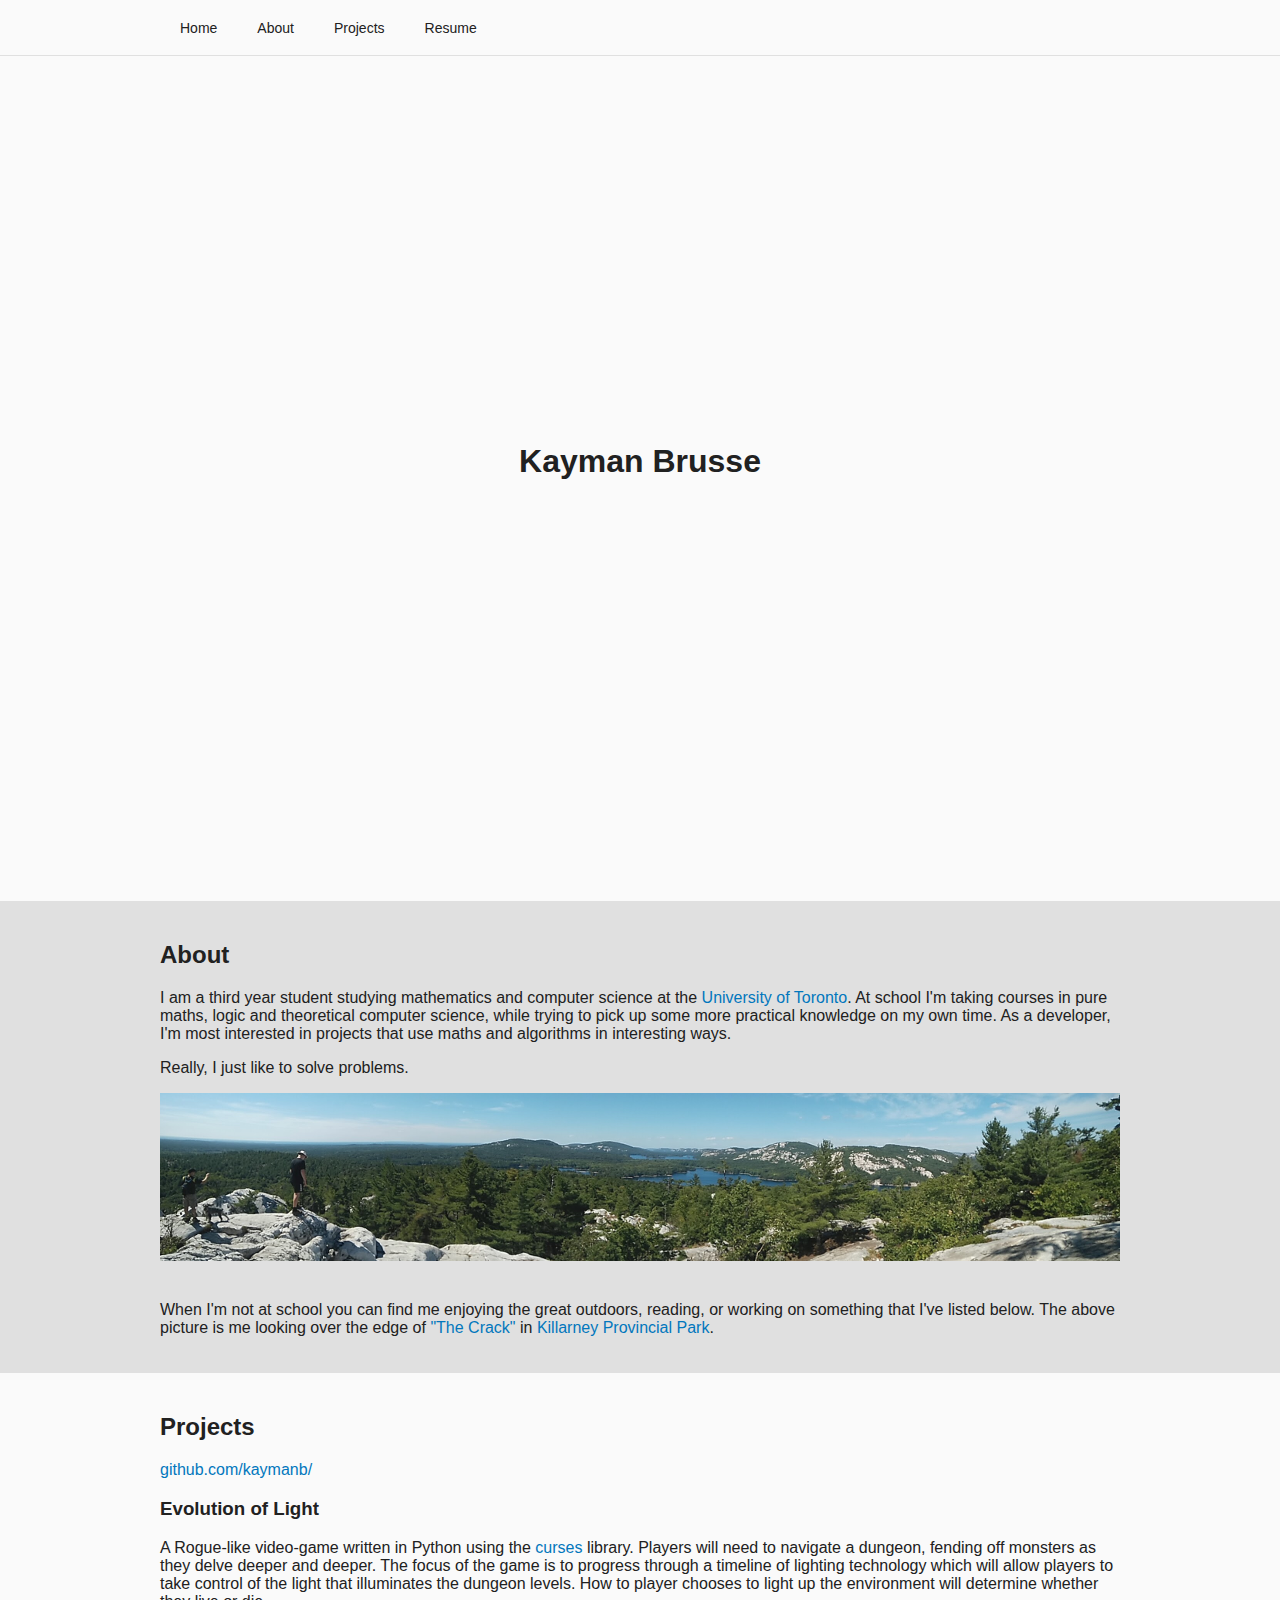
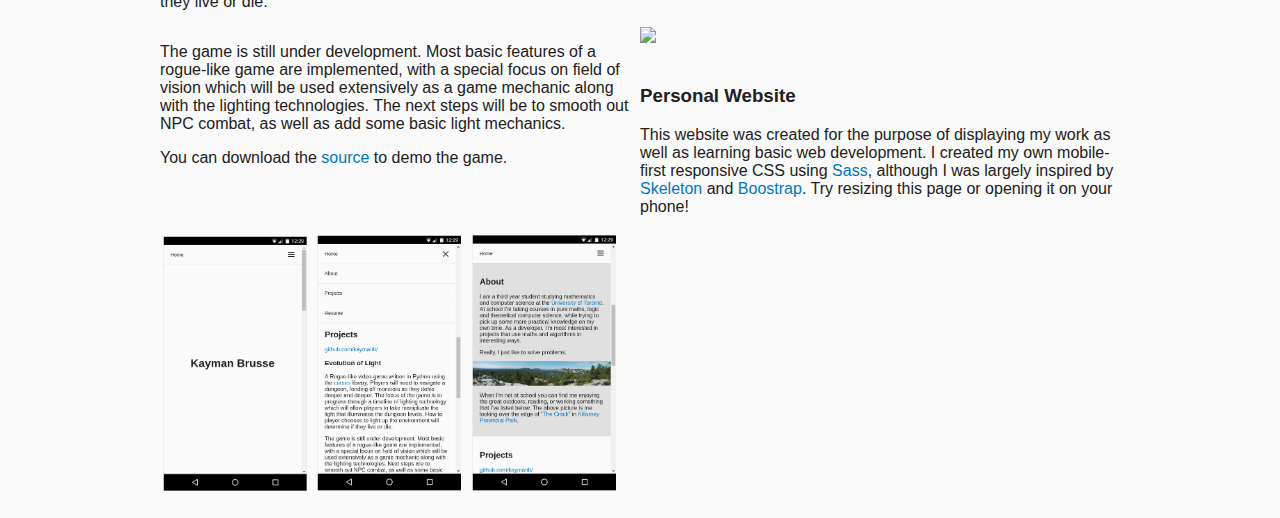
==== commit 99fbe53d: "Updated Resume" ====
--- a/index.html
+++ b/index.html
@@ -90,7 +90,7 @@
                     alt="Me at The Crack in Killarney">
 
                     <p>When I'm not at school you can find me enjoying the great 
-                    outdoors, reading, or working something that I've listed
+                    outdoors, reading, or working on something that I've listed
                     below. The above picture is me looking over the edge of <a
                     class="styled"
                     href="http://www.killarneyoutfitters.com/trip-planning/hike-crack.php">"The
@@ -122,17 +122,19 @@
                     library. Players will need to navigate a dungeon, fending off
                     monsters as they delve deeper and deeper. The focus of the game
                     is to progress through a timeline of lighting technology which
-                    will allow players to take manipluate the light that
+                    will allow players to take control of the light that
                     illuminates the dungeon levels. How to player chooses to light
-                    up the environment will determine if they live or die.</p>
+                    up the environment will determine whether they live or die.</p>
                     </div>
 
                     <div class="col-1-2"> 
                     <p> The game is still under development. Most basic features of
                     a rogue-like game are implemented, with a special focus on field
                     of vision which will be used extensively as a game mechanic
-                    along with the lighting technologies. Next steps are to smooth
-                    out NPC combat, as well as some basic light mechanics.</p>
+                    along with the lighting technologies. The next steps will
+                    be to smooth out NPC combat, as well as add some basic light 
+                    mechanics.</p>
+
 
                     <p> You can download the <a class="styled"
                     href="https://github.com/kaymanb/evolution_of_light">source</a> 
--- a/css/responsive.css
+++ b/css/responsive.css
@@ -161,7 +161,7 @@
 .merged img {
   margin: 0 auto;
   width: 30%;
-  padding: 5px;
+  padding: 3px;
   margin-bottom: 0; }
 
 @media (min-width: 960px) {
